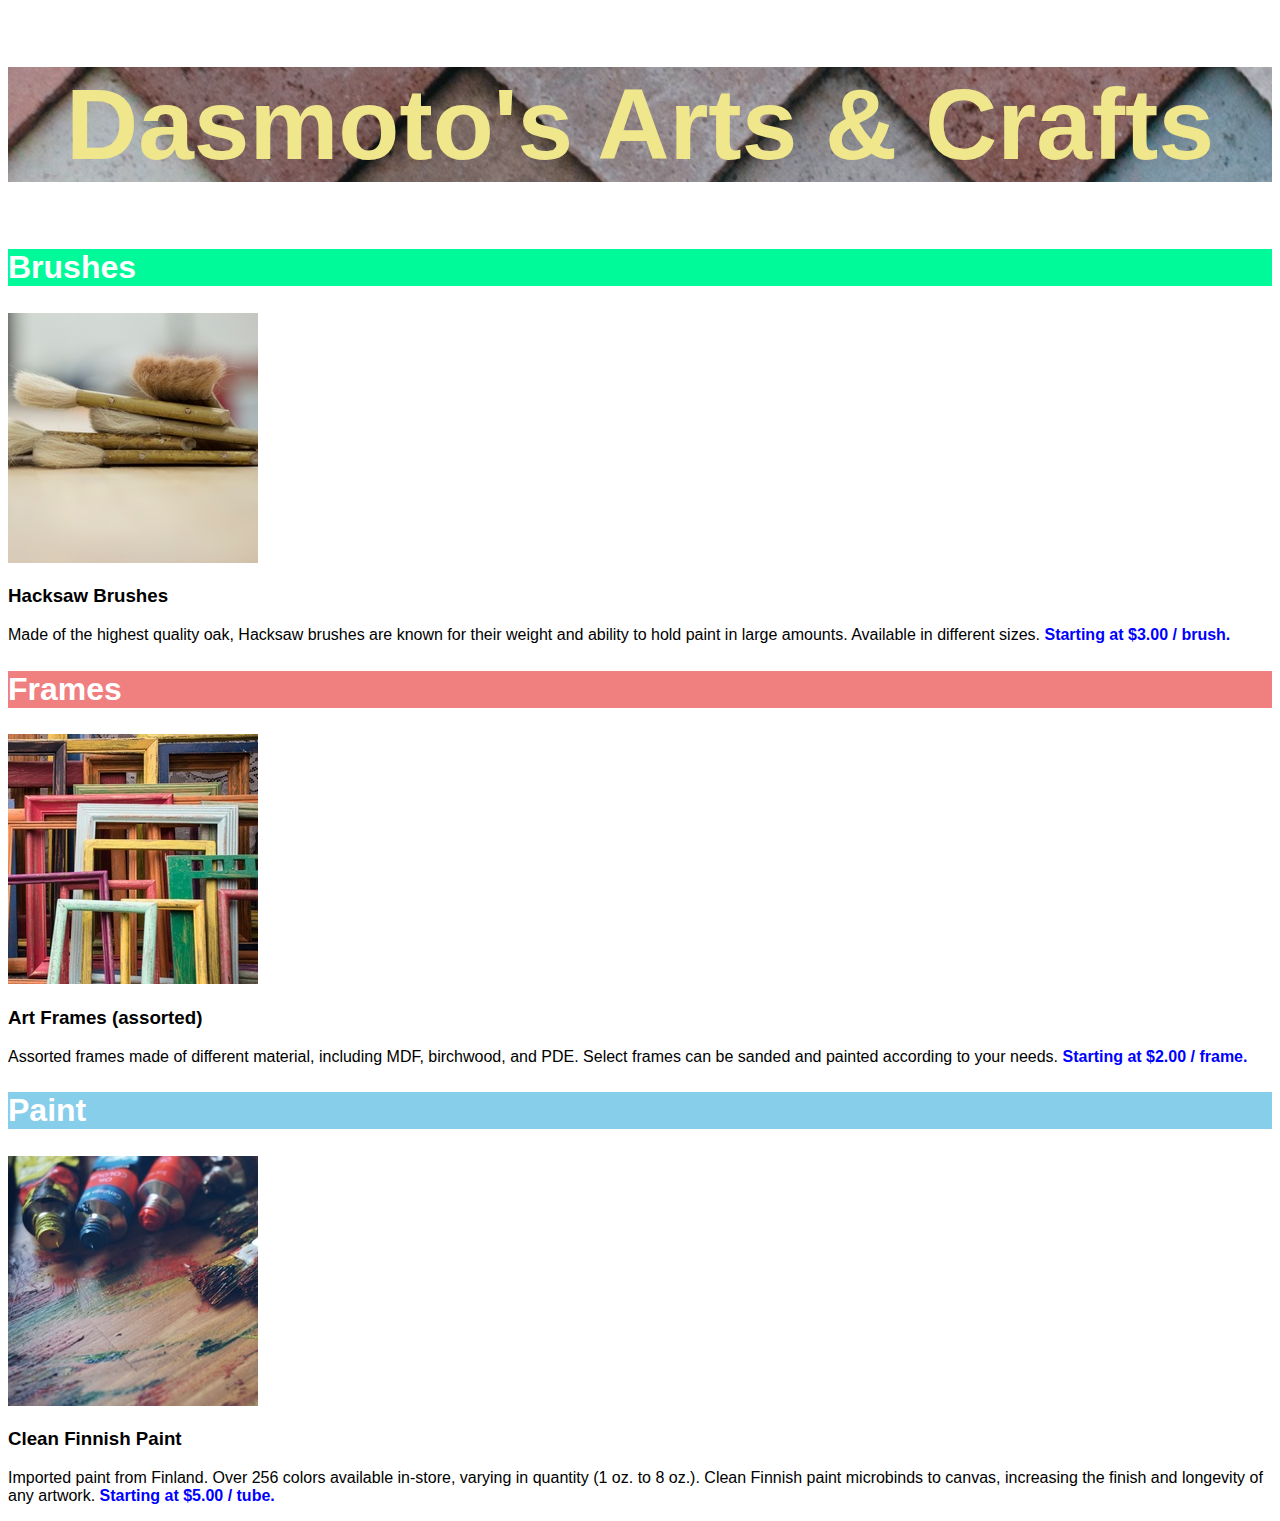
==== DasmotosArtsAndCraft/index.html @ 7794ce24 "Codecademy generated from the project submission page." ====
<!DOCTYPE html>
<html>
  <head>
    <title>Dasmoto's Arts & Crafts</title>
    <link href="./resources/css/style.css" type="text/css" rel="stylesheet">
  </head>
  <body>
    <h1>Dasmoto's Arts & Crafts</h1>
    <div class="brushes">
      <h2>Brushes</h2>
      <img src="./resources/images/hacksaw.jpeg" />
      <h3>Hacksaw Brushes</h3>
      <p>Made of the highest quality oak, Hacksaw brushes are known for their weight and ability to hold paint in
        large amounts. Available in different sizes. <span>Starting at $3.00 / brush.</span></p>
    </div>
    <div class="frames">
      <h2>Frames</h2>
      <img src="./resources/images/frames.jpeg" />
      <h3>Art Frames (assorted)</h3>
      <p>Assorted frames made of different material, including MDF, birchwood, and PDE. Select frames can be sanded
        and painted according to your needs. <span>Starting at $2.00 / frame.</span></p>
    </div>
    <div class="paint">
      <h2>Paint</h2>
      <img src="./resources/images/finnish.jpeg" />
      <h3>Clean Finnish Paint</h3>
      <p>Imported paint from Finland. Over 256 colors available in-store, varying in quantity (1 oz. to 8 oz.).
        Clean Finnish paint microbinds to canvas, increasing the finish and longevity of any artwork.
        <span>Starting at $5.00 / tube.</span></p>
    </div>
  </body>
</html>
---- DasmotosArtsAndCraft/resources/css/style.css ----
body {
    font-family: Helvetica;
}

h1 {
    font-size: 100px;
    font-weight: bold;
    color: khaki;
    text-align: center;
    background-image: url("../images/pattern.jpeg");
}

div h2 {
    font-size: 32px;
    font-weight: bold;
    color: white;
}

div.brushes h2 {
    background-color: mediumspringgreen;
}

div.frames h2 {
    background-color: lightcoral;
}

div.paint h2 {
    background-color: skyblue;
}

p span {
    font-weight: bold;
    color: blue;
}
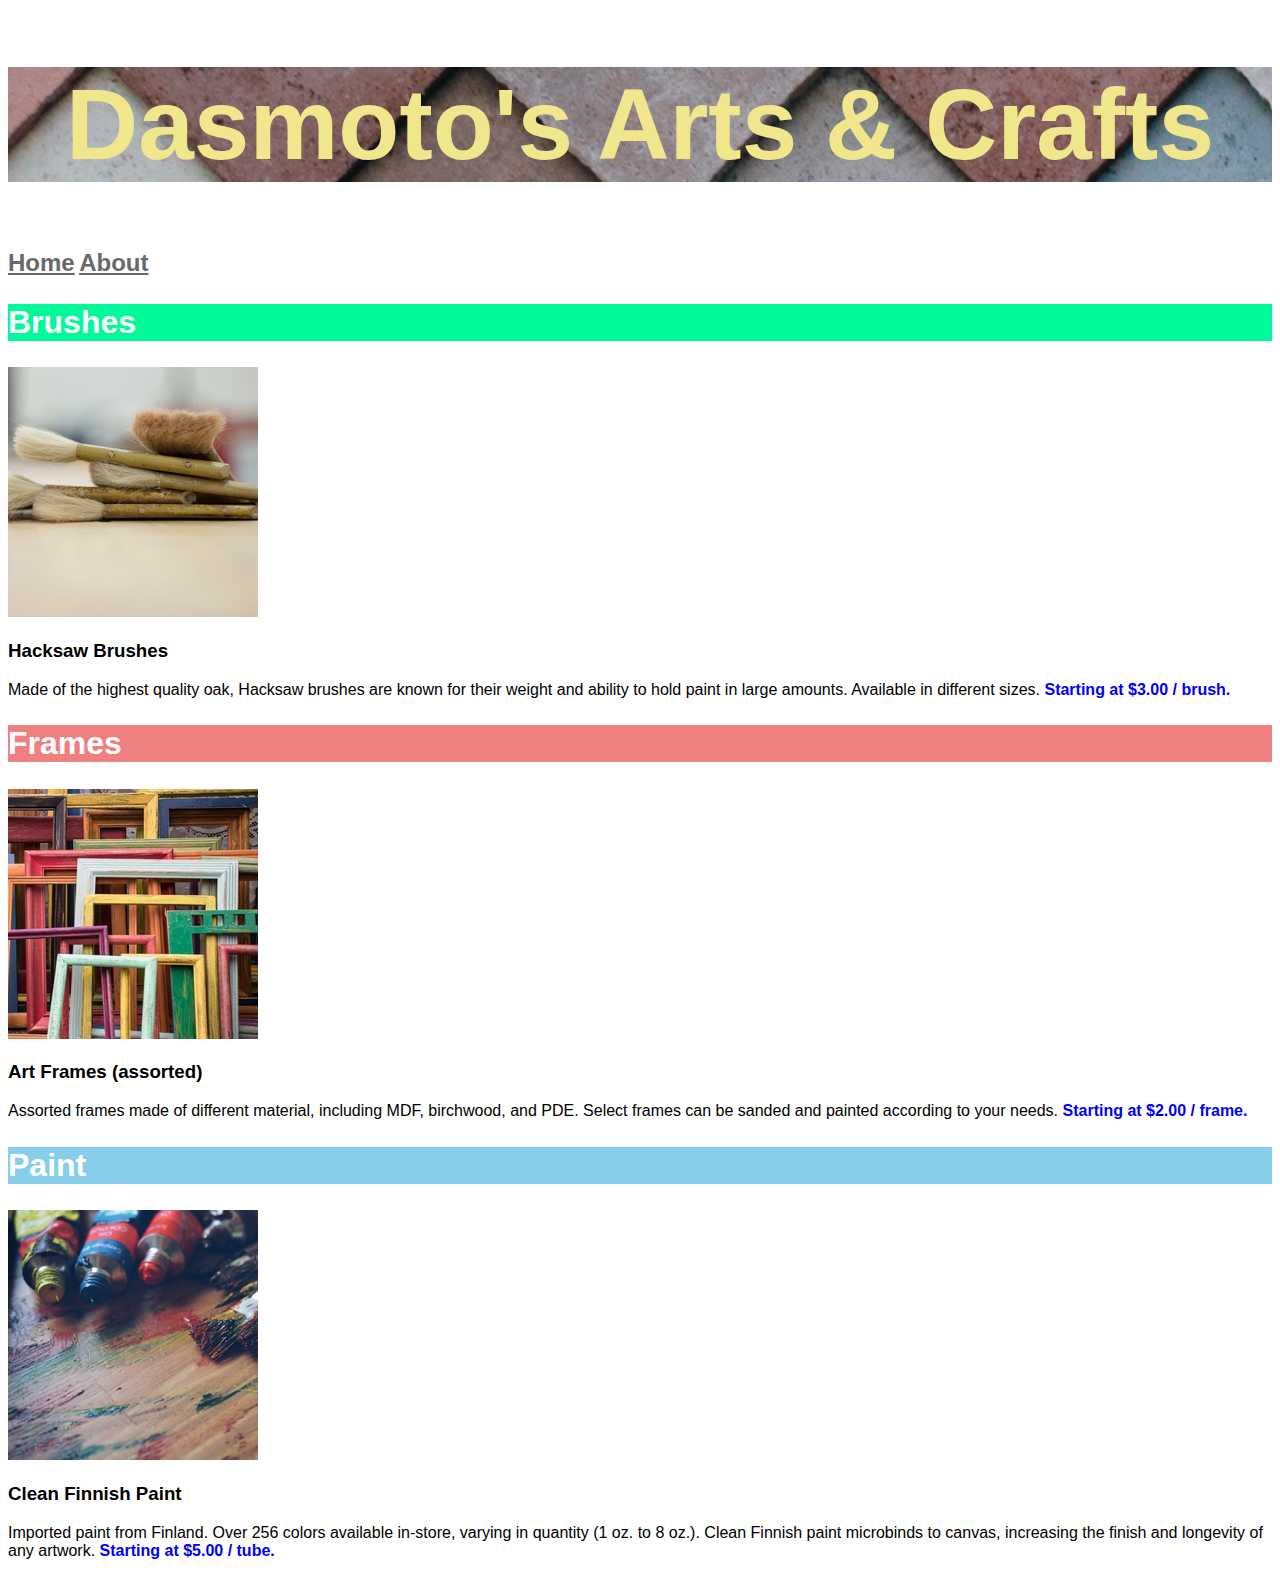
==== commit fde8214a: "issues and challenge" ====
--- a/DasmotosArtsAndCraft/index.html
+++ b/DasmotosArtsAndCraft/index.html
@@ -6,27 +6,33 @@
   </head>
   <body>
     <h1>Dasmoto's Arts & Crafts</h1>
-    <div class="brushes">
-      <h2>Brushes</h2>
+	<nav>
+	  <p>
+	    <a href="./index.html">Home</a>
+		<a href="./about.html">About</a>
+	  </p>
+	</nav>
+    <div>
+      <h2 class="brushes">Brushes</h2>
       <img src="./resources/images/hacksaw.jpeg" />
       <h3>Hacksaw Brushes</h3>
       <p>Made of the highest quality oak, Hacksaw brushes are known for their weight and ability to hold paint in
-        large amounts. Available in different sizes. <span>Starting at $3.00 / brush.</span></p>
+        large amounts. Available in different sizes. <span class="price">Starting at $3.00 / brush.</span></p>
     </div>
-    <div class="frames">
-      <h2>Frames</h2>
+    <div>
+      <h2 class="frames">Frames</h2>
       <img src="./resources/images/frames.jpeg" />
       <h3>Art Frames (assorted)</h3>
       <p>Assorted frames made of different material, including MDF, birchwood, and PDE. Select frames can be sanded
-        and painted according to your needs. <span>Starting at $2.00 / frame.</span></p>
+        and painted according to your needs. <span class="price">Starting at $2.00 / frame.</span></p>
     </div>
-    <div class="paint">
-      <h2>Paint</h2>
+    <div>
+      <h2 class="paint">Paint</h2>
       <img src="./resources/images/finnish.jpeg" />
       <h3>Clean Finnish Paint</h3>
       <p>Imported paint from Finland. Over 256 colors available in-store, varying in quantity (1 oz. to 8 oz.).
         Clean Finnish paint microbinds to canvas, increasing the finish and longevity of any artwork.
-        <span>Starting at $5.00 / tube.</span></p>
+        <span class="price">Starting at $5.00 / tube.</span></p>
     </div>
   </body>
 </html>--- a/DasmotosArtsAndCraft/resources/css/style.css
+++ b/DasmotosArtsAndCraft/resources/css/style.css
@@ -10,25 +10,31 @@
     background-image: url("../images/pattern.jpeg");
 }
 
-div h2 {
+h2 {
     font-size: 32px;
     font-weight: bold;
     color: white;
 }
 
-div.brushes h2 {
+h2.brushes {
     background-color: mediumspringgreen;
 }
 
-div.frames h2 {
+h2.frames {
     background-color: lightcoral;
 }
 
-div.paint h2 {
+h2.paint {
     background-color: skyblue;
 }
 
-p span {
+span.price {
     font-weight: bold;
     color: blue;
+}
+
+nav a {
+	font-size: 24px;
+	font-weight: bold;
+	color: dimgray;
 }